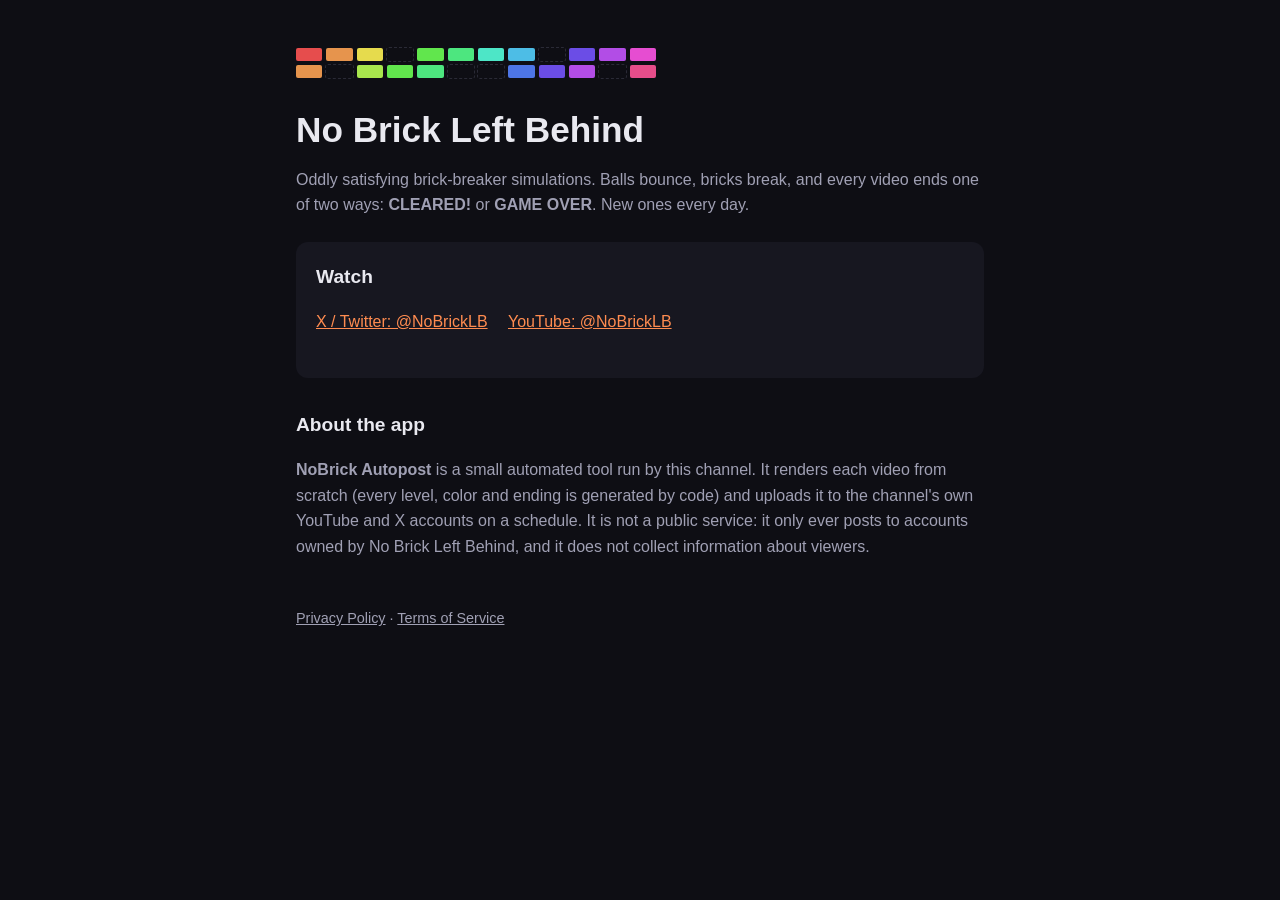
==== index.html @ 818c7250 "Home page, privacy policy and terms for NoBrick Autopost Co-Authored-By: Claude Opus 5.5 <noreply@an" ====
<!doctype html>
<html lang="en">
<head>
<meta charset="utf-8">
<meta name="viewport" content="width=device-width, initial-scale=1">
<title>No Brick Left Behind</title>
<meta name="description" content="Oddly satisfying brick-breaker simulations. New one daily.">
<link rel="stylesheet" href="style.css">
</head>
<body>
<main>
  <div class="bricks" aria-hidden="true">
    <span style="--i:0"></span><span style="--i:1"></span><span style="--i:2"></span><span style="--i:3" class="gone"></span><span style="--i:4"></span><span style="--i:5"></span><span style="--i:6"></span><span style="--i:7"></span><span style="--i:8" class="gone"></span><span style="--i:9"></span><span style="--i:10"></span><span style="--i:11"></span>
    <span style="--i:1"></span><span style="--i:2" class="gone"></span><span style="--i:3"></span><span style="--i:4"></span><span style="--i:5"></span><span style="--i:6" class="gone"></span><span style="--i:7" class="gone"></span><span style="--i:8"></span><span style="--i:9"></span><span style="--i:10"></span><span style="--i:11" class="gone"></span><span style="--i:12"></span>
  </div>
  <h1>No Brick Left Behind</h1>
  <p>Oddly satisfying brick-breaker simulations. Balls bounce, bricks break, and every video ends one of two ways: <strong>CLEARED!</strong> or <strong>GAME OVER</strong>. New ones every day.</p>

  <div class="card">
    <h2 style="margin-top:0">Watch</h2>
    <p class="links">
      <a href="https://x.com/NoBrickLB">X / Twitter: @NoBrickLB</a>
      <a href="https://www.youtube.com/@NoBrickLB">YouTube: @NoBrickLB</a>
    </p>
  </div>

  <h2>About the app</h2>
  <p><strong>NoBrick Autopost</strong> is a small automated tool run by this channel. It renders each video from scratch (every level, color and ending is generated by code) and uploads it to the channel's own YouTube and X accounts on a schedule. It is not a public service: it only ever posts to accounts owned by No Brick Left Behind, and it does not collect information about viewers.</p>

  <footer>
    <a href="privacy.html">Privacy Policy</a> · <a href="terms.html">Terms of Service</a>
  </footer>
</main>
</body>
</html>
---- style.css ----
:root{--bg:#0e0e14;--card:#171720;--text:#e9e9f0;--muted:#a0a0b4;--accent:#ff8c50;--wall:#787a84}
*{box-sizing:border-box}
body{margin:0;background:var(--bg);color:var(--text);font:16px/1.6 -apple-system,BlinkMacSystemFont,"Segoe UI",Roboto,Helvetica,Arial,sans-serif}
main{max-width:720px;margin:0 auto;padding:48px 16px 64px}
h1{font-size:2.2rem;line-height:1.15;margin:0 0 8px}
h2{font-size:1.2rem;margin:32px 0 8px}
p,li{color:var(--muted)}
a{color:var(--accent)}
.bricks{display:grid;grid-template-columns:repeat(12,1fr);gap:4px;margin:0 0 32px;max-width:360px}
.bricks span{aspect-ratio:2/1;border-radius:2px;background:hsl(calc(var(--i)*28),75%,60%)}
.bricks span.gone{background:transparent;outline:1px dashed #2a2a36}
.card{background:var(--card);border-radius:12px;padding:20px;margin:24px 0}
.links a{display:inline-block;margin:0 16px 8px 0}
footer{margin-top:48px;font-size:.9rem;color:var(--muted)}
footer a{color:var(--muted)}
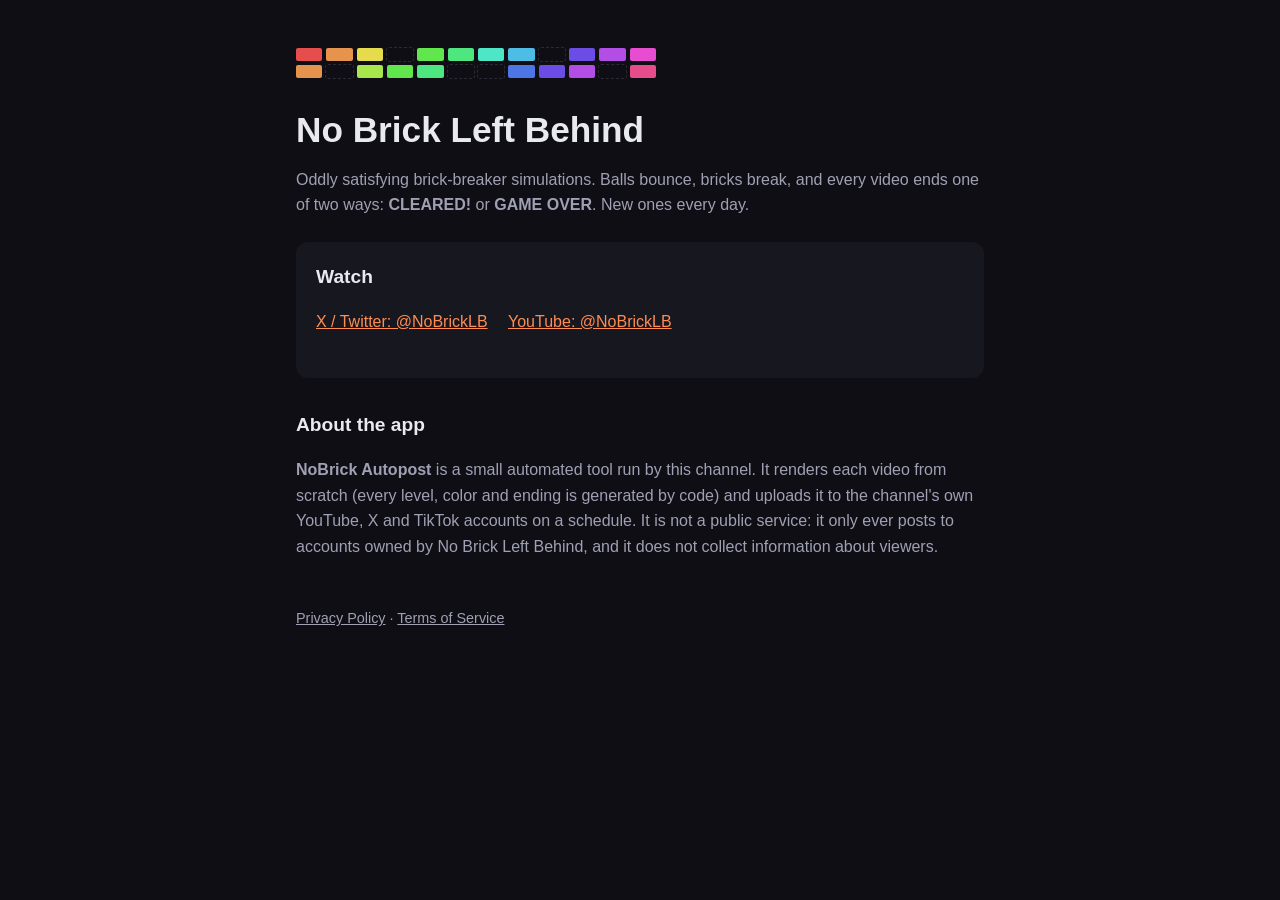
==== commit 1e3abc50: "Mention TikTok in privacy policy, terms and home page (for TikTok app review) Co-Authored-By: Claude" ====
--- a/index.html
+++ b/index.html
@@ -25,7 +25,7 @@
   </div>
 
   <h2>About the app</h2>
-  <p><strong>NoBrick Autopost</strong> is a small automated tool run by this channel. It renders each video from scratch (every level, color and ending is generated by code) and uploads it to the channel's own YouTube and X accounts on a schedule. It is not a public service: it only ever posts to accounts owned by No Brick Left Behind, and it does not collect information about viewers.</p>
+  <p><strong>NoBrick Autopost</strong> is a small automated tool run by this channel. It renders each video from scratch (every level, color and ending is generated by code) and uploads it to the channel's own YouTube, X and TikTok accounts on a schedule. It is not a public service: it only ever posts to accounts owned by No Brick Left Behind, and it does not collect information about viewers.</p>
 
   <footer>
     <a href="privacy.html">Privacy Policy</a> · <a href="terms.html">Terms of Service</a>
